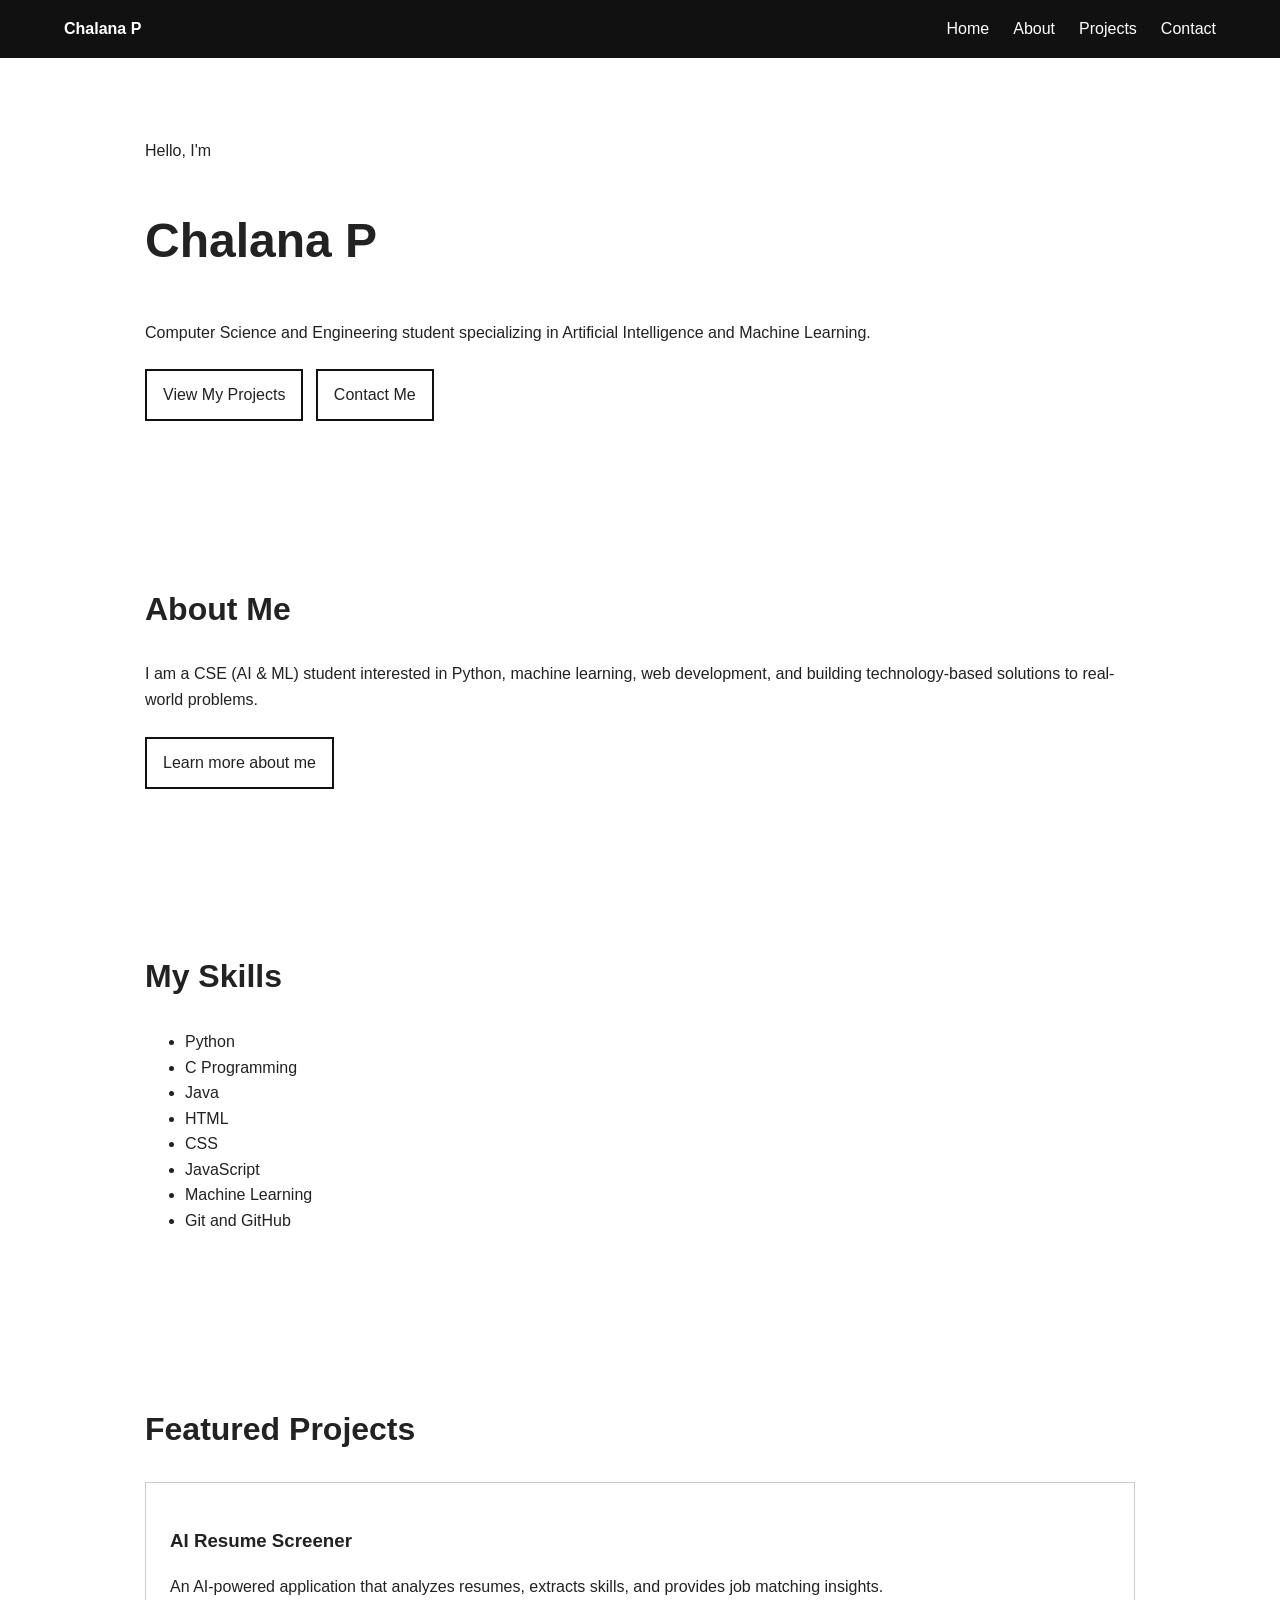
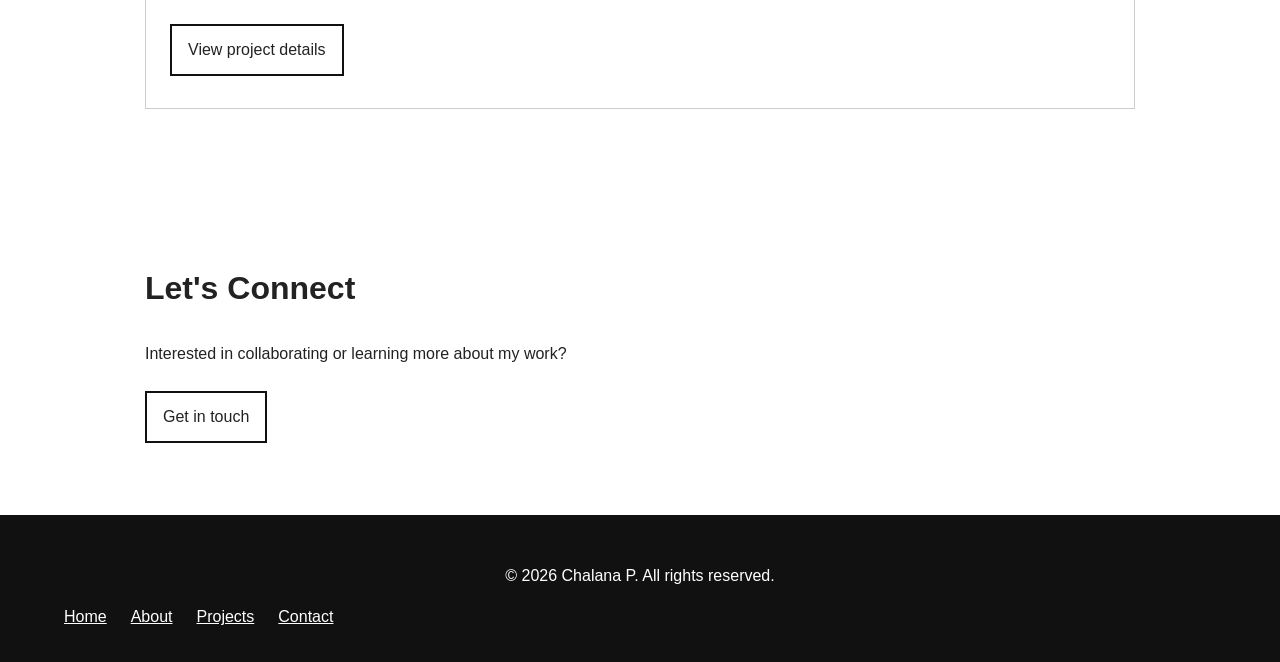
==== index.html @ ff730ce2 "first commit" ====
<!DOCTYPE html>
<html lang="en">

<head>
    <meta charset="UTF-8">

    <!-- Responsive design -->
    <meta name="viewport" content="width=device-width, initial-scale=1.0">

    <!-- SEO -->
    <title>Chalana P | AI & ML Student Portfolio</title>
    <meta name="description"
        content="Personal portfolio of Chalana P, a Computer Science and AI & ML engineering student showcasing projects, skills, and contact information.">
    <meta name="keywords"
        content="Chalana P, AI ML student, computer science, portfolio, Python, machine learning, web development">
    <meta name="author" content="Chalana P">

    <!-- Open Graph -->
    <meta property="og:title" content="Chalana P | AI & ML Student Portfolio">
    <meta property="og:description"
        content="Explore my projects, skills, and experience in AI, machine learning, and web development.">
    <meta property="og:type" content="website">

    <!-- CSS -->
    <link rel="stylesheet" href="css/style.css">
</head>

<body>

    <!-- Skip navigation link for keyboard users -->
    <a class="skip-link" href="#main-content">
        Skip to main content
    </a>

    <!-- Header -->
    <header>
        <nav aria-label="Main navigation">

            <a href="index.html" aria-label="Go to homepage">
                <strong>Chalana P</strong>
            </a>

            <ul>
                <li>
                    <a href="index.html" aria-current="page">Home</a>
                </li>
                <li>
                    <a href="about.html">About</a>
                </li>
                <li>
                    <a href="projects.html">Projects</a>
                </li>
                <li>
                    <a href="contact.html">Contact</a>
                </li>
            </ul>

        </nav>
    </header>

    <!-- Main content -->
    <main id="main-content">

        <!-- Hero section -->
        <section aria-labelledby="hero-heading">

            <div>
                <p>Hello, I'm</p>

                <h1 id="hero-heading">Chalana P</h1>

                <p>
                    Computer Science and Engineering student
                    specializing in Artificial Intelligence and Machine Learning.
                </p>

                <a href="projects.html">
                    View My Projects
                </a>

                <a href="contact.html">
                    Contact Me
                </a>
            </div>

        </section>

        <!-- About preview -->
        <section aria-labelledby="about-heading">

            <h2 id="about-heading">About Me</h2>

            <p>
                I am a CSE (AI & ML) student interested in Python,
                machine learning, web development, and building
                technology-based solutions to real-world problems.
            </p>

            <a href="about.html">Learn more about me</a>

        </section>

        <!-- Skills -->
        <section aria-labelledby="skills-heading">

            <h2 id="skills-heading">My Skills</h2>

            <ul>
                <li>Python</li>
                <li>C Programming</li>
                <li>Java</li>
                <li>HTML</li>
                <li>CSS</li>
                <li>JavaScript</li>
                <li>Machine Learning</li>
                <li>Git and GitHub</li>
            </ul>

        </section>

        <!-- Projects preview -->
        <section aria-labelledby="projects-heading">

            <h2 id="projects-heading">Featured Projects</h2>

            <article>
                <h3>AI Resume Screener</h3>

                <p>
                    An AI-powered application that analyzes resumes,
                    extracts skills, and provides job matching insights.
                </p>

                <a href="projects.html">
                    View project details
                </a>
            </article>

        </section>

        <!-- Call to action -->
        <section aria-labelledby="contact-heading">

            <h2 id="contact-heading">Let's Connect</h2>

            <p>
                Interested in collaborating or learning more about my work?
            </p>

            <a href="contact.html">Get in touch</a>

        </section>

    </main>

    <!-- Footer -->
    <footer>

        <p>
            &copy; 2026 Chalana P. All rights reserved.
        </p>

        <nav aria-label="Footer navigation">
            <ul>
                <li>
                    <a href="index.html">Home</a>
                </li>
                <li>
                    <a href="about.html">About</a>
                </li>
                <li>
                    <a href="projects.html">Projects</a>
                </li>
                <li>
                    <a href="contact.html">Contact</a>
                </li>
            </ul>
        </nav>

    </footer>

</body>

</html>
---- css/style.css ----
/* Basic reset */
* {
    box-sizing: border-box;
}

html {
    scroll-behavior: smooth;
}

body {
    margin: 0;
    font-family: Arial, sans-serif;
    line-height: 1.6;
    color: #222;
    background: #fff;
}

header {
    background: #111;
    color: #fff;
    padding: 1rem 5%;
}

header nav {
    display: flex;
    justify-content: space-between;
    align-items: center;
    gap: 2rem;
}

nav ul {
    display: flex;
    gap: 1.5rem;
    list-style: none;
    padding: 0;
    margin: 0;
}

a {
    color: inherit;
}

header a {
    text-decoration: none;
}

main {
    max-width: 1100px;
    margin: auto;
}

section {
    padding: 4rem 5%;
}

h1 {
    font-size: 3rem;
}

h2 {
    font-size: 2rem;
}

section a {
    display: inline-block;
    margin: 0.5rem 0.5rem 0.5rem 0;
    padding: 0.7rem 1rem;
    border: 2px solid #111;
    text-decoration: none;
}

article {
    border: 1px solid #ccc;
    padding: 1.5rem;
    margin-top: 1rem;
}

footer {
    background: #111;
    color: #fff;
    padding: 2rem 5%;
    text-align: center;
}

/* Keyboard accessibility */
a:focus,
button:focus,
input:focus,
textarea:focus {
    outline: 3px solid #005fcc;
    outline-offset: 3px;
}

/* Skip link */
.skip-link {
    position: absolute;
    left: -9999px;
    top: 10px;
    background: #fff;
    color: #000;
    padding: 10px;
    z-index: 1000;
}

.skip-link:focus {
    left: 10px;
}

article img {
    width: 250px;
    max-width: 100%;
    height: auto;
    display: block;
    margin: 1rem 0;
}

/* Mobile */
@media (max-width: 700px) {

    header nav {
        flex-direction: column;
    }

    nav ul {
        flex-direction: column;
        text-align: center;
    }

    h1 {
        font-size: 2.2rem;
    }

    section {
        padding: 3rem 5%;
    }
}
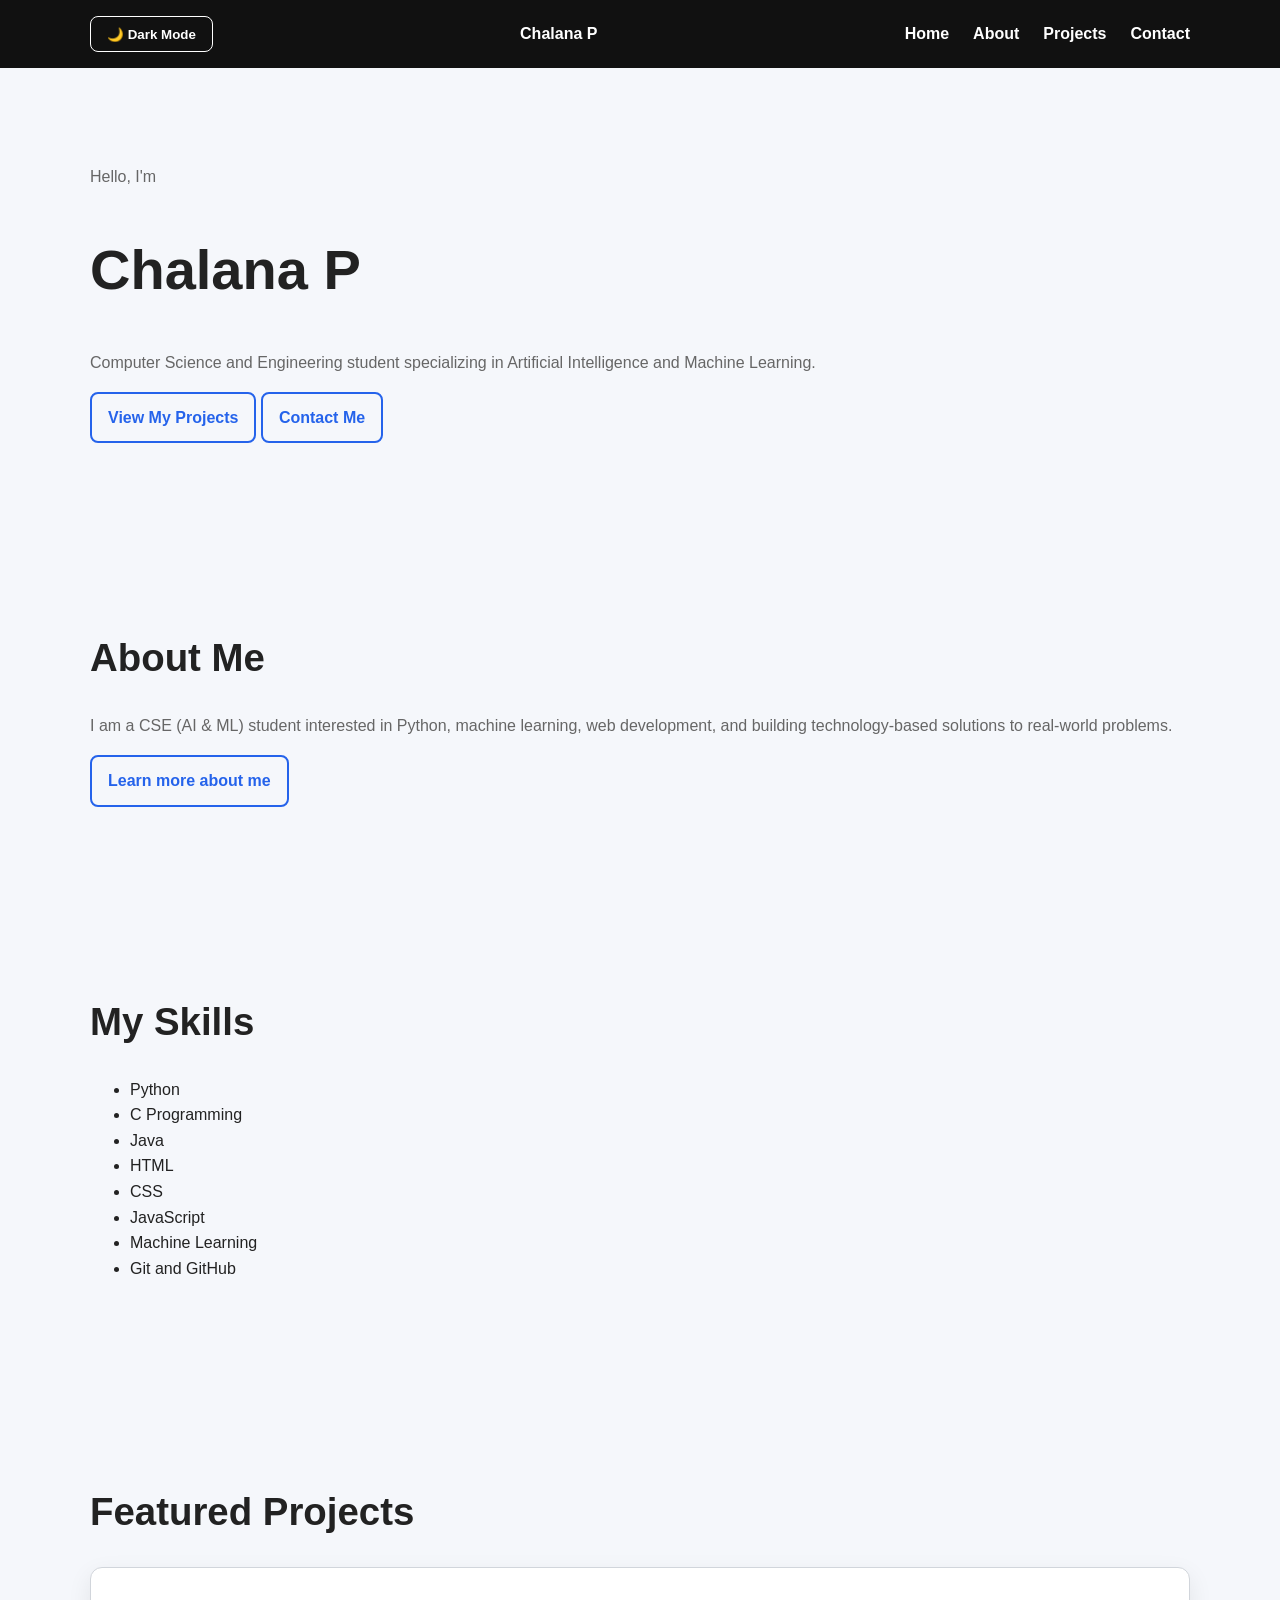
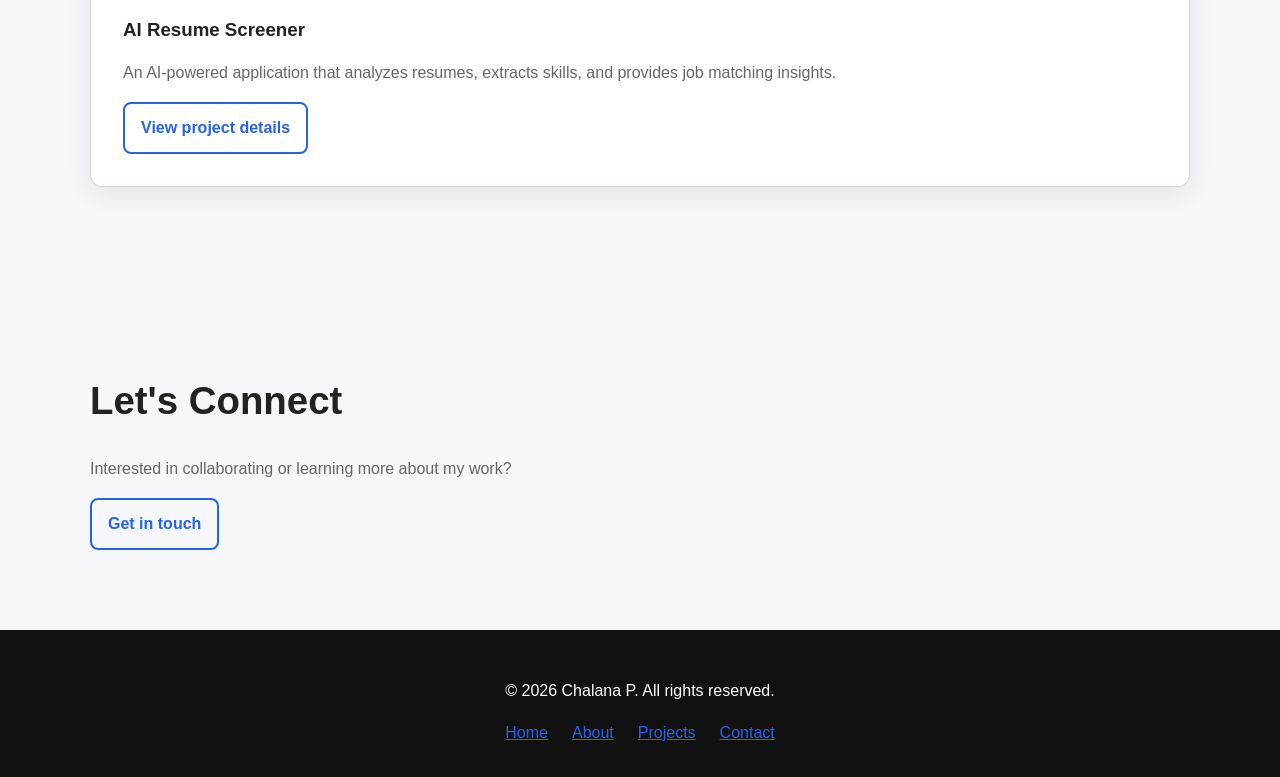
==== commit b503e1c5: "Commit" ====
--- a/index.html
+++ b/index.html
@@ -24,6 +24,7 @@
     <!-- CSS -->
     <link rel="stylesheet" href="css/style.css">
 </head>
+<script src="js/theme.js"></script>
 
 <body>
 
@@ -35,6 +36,9 @@
     <!-- Header -->
     <header>
         <nav aria-label="Main navigation">
+            <button id="theme-toggle" type="button" aria-label="Switch to dark mode">
+                🌙 Dark Mode
+            </button>
 
             <a href="index.html" aria-label="Go to homepage">
                 <strong>Chalana P</strong>
--- a/css/style.css
+++ b/css/style.css
@@ -1,4 +1,50 @@
-/* Basic reset */
+/* =========================================
+   CSS VARIABLES
+   ========================================= */
+
+:root {
+    --bg-color: #f5f7fb;
+    --surface-color: #ffffff;
+    --text-color: #222;
+    --muted-color: #666;
+    --primary-color: #2563eb;
+    --primary-hover: #1d4ed8;
+    --header-bg: #111;
+    --border-color: #d1d5db;
+    --shadow: 0 8px 25px rgba(0, 0, 0, 0.08);
+
+    --max-width: 1100px;
+    --radius: 12px;
+    --transition: 0.3s ease;
+}
+
+/* Dark mode colors */
+/* =========================================
+   CUSTOM DARK MODE
+   ========================================= */
+
+[data-theme="dark"] {
+    --bg-color: #080d1a;
+    --surface-color: #111827;
+    --text-color: #f1f5f9;
+    --muted-color: #a8b3c7;
+
+    --primary-color: #60a5fa;
+    --primary-hover: #93c5fd;
+
+    --header-bg: #050914;
+    --border-color: #26344d;
+
+    --shadow:
+        0 10px 30px rgba(0, 0, 0, 0.45);
+}
+
+
+
+/* =========================================
+   BASIC RESET
+   ========================================= */
+
 * {
     box-sizing: border-box;
 }
@@ -11,14 +57,38 @@
     margin: 0;
     font-family: Arial, sans-serif;
     line-height: 1.6;
-    color: #222;
-    background: #fff;
-}
+
+    color: var(--text-color);
+    background: var(--bg-color);
+
+    transition:
+        background-color var(--transition),
+        color var(--transition);
+}
+
+img {
+    max-width: 100%;
+    height: auto;
+    display: block;
+}
+
+a {
+    color: var(--primary-color);
+}
+
+
+/* =========================================
+   HEADER
+   ========================================= */
 
 header {
-    background: #111;
+    background: var(--header-bg);
     color: #fff;
     padding: 1rem 5%;
+
+    position: sticky;
+    top: 0;
+    z-index: 100;
 }
 
 header nav {
@@ -26,63 +96,351 @@
     justify-content: space-between;
     align-items: center;
     gap: 2rem;
+
+    max-width: var(--max-width);
+    margin: auto;
 }
 
 nav ul {
     display: flex;
+    flex-wrap: wrap;
+    justify-content: center;
     gap: 1.5rem;
+
     list-style: none;
     padding: 0;
     margin: 0;
 }
 
-a {
-    color: inherit;
-}
-
 header a {
+    color: #fff;
     text-decoration: none;
-}
+    font-weight: 600;
+
+    transition: color var(--transition);
+}
+
+header a:hover {
+    color: #93c5fd;
+}
+
+
+/* =========================================
+   DARK MODE BUTTON
+   ========================================= */
+
+#theme-toggle {
+    padding: 0.6rem 1rem;
+
+    border: 1px solid #fff;
+    border-radius: 8px;
+
+    background: transparent;
+    color: #fff;
+
+    cursor: pointer;
+    font-weight: 600;
+
+    transition:
+        background-color var(--transition),
+        color var(--transition),
+        transform var(--transition);
+}
+
+#theme-toggle:hover {
+    background: #fff;
+    color: #111;
+    transform: translateY(-2px);
+}
+
+
+/* =========================================
+   MAIN CONTENT
+   ========================================= */
 
 main {
-    max-width: 1100px;
+    width: min(100% - 2rem, var(--max-width));
     margin: auto;
 }
 
 section {
-    padding: 4rem 5%;
+    padding: 4rem 0;
+}
+
+h1,
+h2,
+h3 {
+    line-height: 1.2;
 }
 
 h1 {
-    font-size: 3rem;
+    font-size: clamp(2.2rem, 6vw, 3.5rem);
 }
 
 h2 {
-    font-size: 2rem;
-}
-
+    font-size: clamp(1.7rem, 4vw, 2.4rem);
+}
+
+p {
+    color: var(--muted-color);
+}
+
+
+/* =========================================
+   HERO SECTION - CSS GRID
+   ========================================= */
+
+.hero {
+    min-height: 70vh;
+
+    display: grid;
+    place-items: center;
+
+    text-align: center;
+}
+
+.hero-content {
+    max-width: 750px;
+}
+
+.hero h1 {
+    margin-bottom: 1rem;
+}
+
+.hero p {
+    font-size: 1.1rem;
+}
+
+
+/* =========================================
+   BUTTONS - FLEXBOX
+   ========================================= */
+
+.button-group {
+    display: flex;
+    flex-wrap: wrap;
+    justify-content: center;
+    gap: 1rem;
+
+    margin-top: 1.5rem;
+}
+
+.button,
 section a {
-    display: inline-block;
-    margin: 0.5rem 0.5rem 0.5rem 0;
+    display: inline-flex;
+    align-items: center;
+    justify-content: center;
+
     padding: 0.7rem 1rem;
-    border: 2px solid #111;
+
+    border: 2px solid var(--primary-color);
+    border-radius: 8px;
+
+    color: var(--primary-color);
+    background: transparent;
+
     text-decoration: none;
+    font-weight: 600;
+
+    transition:
+        background-color var(--transition),
+        color var(--transition),
+        transform var(--transition);
+}
+
+.button:hover,
+section a:hover {
+    background: var(--primary-color);
+    color: #fff;
+    transform: translateY(-2px);
+}
+
+
+/* =========================================
+   SKILLS - CSS GRID
+   ========================================= */
+
+.skills-list {
+    display: grid;
+
+    grid-template-columns: repeat(2, 1fr);
+
+    gap: 1rem;
+
+    list-style: none;
+    padding: 0;
+}
+
+.skills-list li {
+    padding: 1rem;
+
+    background: var(--surface-color);
+    border: 1px solid var(--border-color);
+    border-radius: var(--radius);
+
+    text-align: center;
+
+    box-shadow: var(--shadow);
+
+    transition:
+        transform var(--transition),
+        box-shadow var(--transition);
+}
+
+.skills-list li:hover {
+    transform: translateY(-5px);
+}
+
+
+/* =========================================
+   PROJECTS - CSS GRID
+   ========================================= */
+
+.project-grid {
+    display: grid;
+
+    grid-template-columns: 1fr;
+
+    gap: 2rem;
 }
 
 article {
-    border: 1px solid #ccc;
+    background: var(--surface-color);
+
+    border: 1px solid var(--border-color);
+    border-radius: var(--radius);
+
     padding: 1.5rem;
-    margin-top: 1rem;
-}
+
+    box-shadow: var(--shadow);
+
+    transition:
+        transform var(--transition),
+        box-shadow var(--transition);
+}
+
+article:hover {
+    transform: translateY(-5px);
+    box-shadow: 0 12px 30px rgba(0, 0, 0, 0.12);
+}
+
+article img {
+    width: 250px;
+    max-width: 100%;
+    height: auto;
+
+    display: block;
+
+    margin: 1rem auto 1.5rem;
+
+    border-radius: 8px;
+}
+
+article ul {
+    padding-left: 1.5rem;
+}
+
+
+/* =========================================
+   CONTACT FORM
+   ========================================= */
+
+form {
+    max-width: 700px;
+    margin: auto;
+
+    background: var(--surface-color);
+
+    padding: 2rem;
+
+    border: 1px solid var(--border-color);
+    border-radius: var(--radius);
+
+    box-shadow: var(--shadow);
+}
+
+label {
+    display: block;
+    margin-bottom: 0.5rem;
+    font-weight: 600;
+}
+
+input,
+textarea {
+    width: 100%;
+
+    padding: 0.8rem;
+
+    border: 1px solid var(--border-color);
+    border-radius: 8px;
+
+    background: var(--bg-color);
+    color: var(--text-color);
+
+    font: inherit;
+}
+
+textarea {
+    min-height: 150px;
+    resize: vertical;
+}
+
+button[type="submit"] {
+    padding: 0.75rem 1.25rem;
+
+    border: none;
+    border-radius: 8px;
+
+    background: var(--primary-color);
+    color: #fff;
+
+    cursor: pointer;
+    font-weight: 600;
+
+    transition:
+        background-color var(--transition),
+        transform var(--transition);
+}
+
+button[type="submit"]:hover {
+    background: var(--primary-hover);
+    transform: translateY(-2px);
+}
+
+
+/* =========================================
+   FOOTER
+   ========================================= */
 
 footer {
-    background: #111;
-    color: #fff;
+    background: var(--header-bg);
+    color: #fff;
+
     padding: 2rem 5%;
+
     text-align: center;
 }
 
-/* Keyboard accessibility */
+footer p {
+    color: #fff;
+}
+
+footer nav {
+    display: flex;
+    justify-content: center;
+}
+
+footer nav ul {
+    display: flex;
+    flex-wrap: wrap;
+    justify-content: center;
+}
+
+
+/* =========================================
+   KEYBOARD ACCESSIBILITY
+   ========================================= */
+
 a:focus,
 button:focus,
 input:focus,
@@ -91,14 +449,22 @@
     outline-offset: 3px;
 }
 
-/* Skip link */
+
+/* =========================================
+   SKIP LINK
+   ========================================= */
+
 .skip-link {
     position: absolute;
+
     left: -9999px;
     top: 10px;
+
     background: #fff;
     color: #000;
+
     padding: 10px;
+
     z-index: 1000;
 }
 
@@ -106,16 +472,56 @@
     left: 10px;
 }
 
-article img {
-    width: 250px;
-    max-width: 100%;
-    height: auto;
-    display: block;
-    margin: 1rem 0;
-}
-
-/* Mobile */
-@media (max-width: 700px) {
+
+/* =========================================
+   MOBILE-FIRST RESPONSIVE DESIGN
+   ========================================= */
+
+/* Tablet */
+@media (min-width: 600px) {
+
+    .skills-list {
+        grid-template-columns: repeat(3, 1fr);
+    }
+
+    .project-grid {
+        grid-template-columns: repeat(2, 1fr);
+    }
+}
+
+
+/* Desktop */
+@media (min-width: 900px) {
+
+    header {
+        padding: 1rem 5%;
+    }
+
+    .skills-list {
+        grid-template-columns: repeat(4, 1fr);
+    }
+
+    .project-grid {
+        grid-template-columns: repeat(3, 1fr);
+    }
+
+    article {
+        padding: 2rem;
+    }
+}
+
+
+/* Large desktop */
+@media (min-width: 1200px) {
+
+    section {
+        padding: 5rem 0;
+    }
+}
+
+
+/* Small mobile screens */
+@media (max-width: 599px) {
 
     header nav {
         flex-direction: column;
@@ -126,11 +532,27 @@
         text-align: center;
     }
 
-    h1 {
-        font-size: 2.2rem;
-    }
-
     section {
-        padding: 3rem 5%;
+        padding: 3rem 0;
+    }
+
+    .hero {
+        min-height: 60vh;
+    }
+}
+
+
+/* Reduced motion accessibility */
+@media (prefers-reduced-motion: reduce) {
+
+    html {
+        scroll-behavior: auto;
+    }
+
+    *,
+    *::before,
+    *::after {
+        transition: none !important;
+        animation: none !important;
     }
 }
